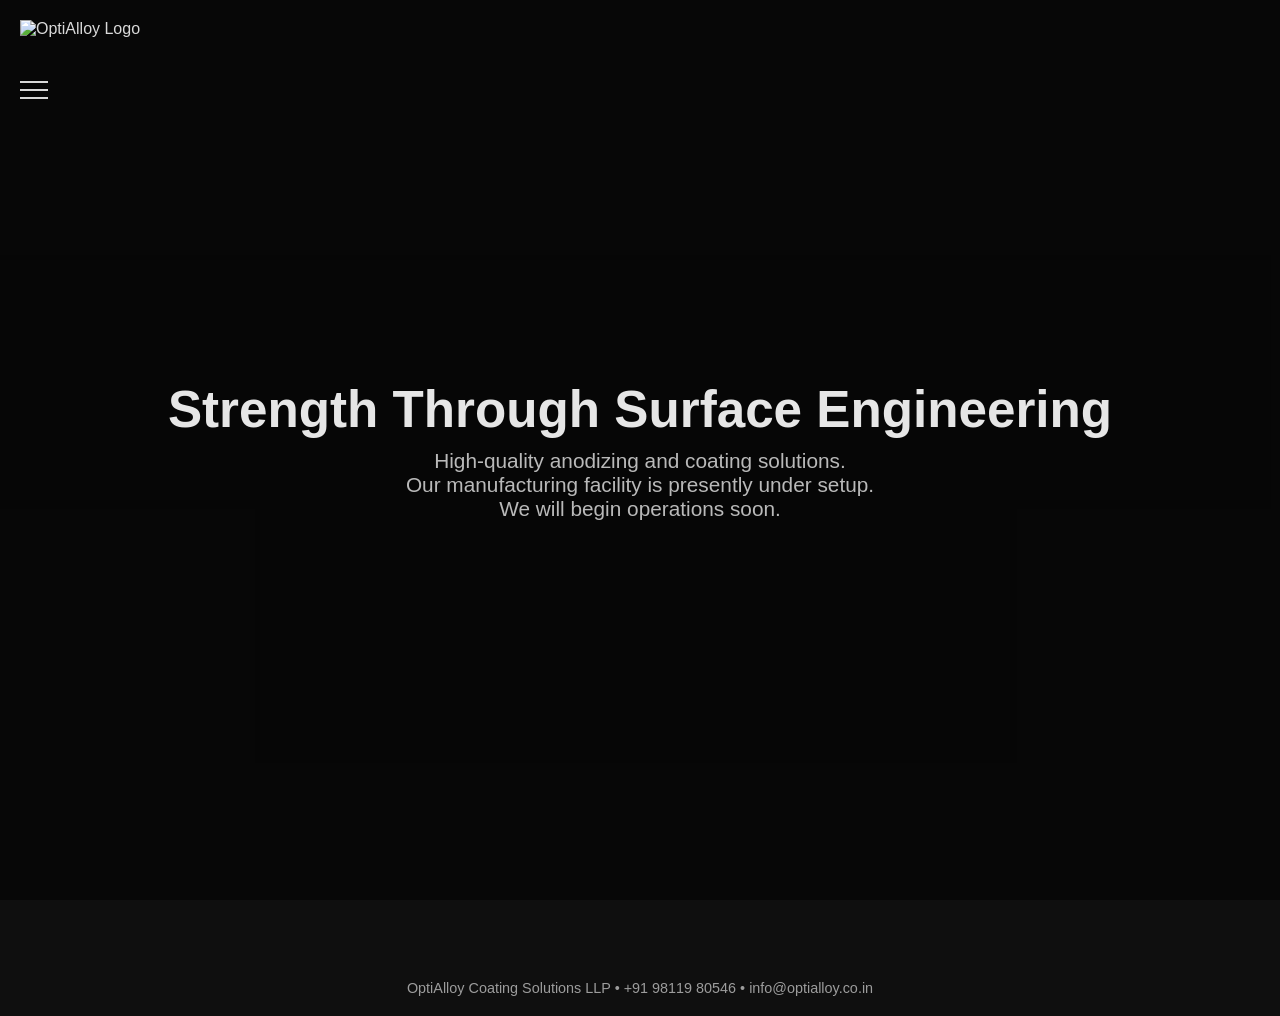
==== index.html @ 9bee5aad "Add files via upload Initial website upload" ====
<!DOCTYPE html>
<html lang="en">
<head>
  <meta charset="UTF-8">

  <!-- SEO TITLE (appears in Google results) -->
  <title>OptiAlloy – Anodizing & Surface Engineering Solutions</title>

  <!-- META DESCRIPTION (VERY important for SEO ranking + click‑through rate) -->
  <meta name="description" 
        content="OptiAlloy provides high‑quality anodizing, conversion coating, and surface engineering solutions for aerospace, automotive, electronics, and industrial applications.">

  <!-- KEYWORDS (optional but still useful) -->
  <meta name="keywords" 
        content="anodizing, coating solutions, surface engineering, metal finishing, corrosion resistance, OptiAlloy, industrial coatings, Anodized aluminum, Anodizing aluminum">

  <!-- VIEWPORT (required for mobile SEO) -->
  <meta name="viewport" content="width=device-width, initial-scale=1.0">

  <!-- OPEN GRAPH (for social media previews) -->
  <meta property="og:title" content="OptiAlloy – Surface Engineering Experts">
  <meta property="og:description" content="High‑quality anodizing and coating solutions for industrial applications.">
  <meta property="og:image" content="images/factory.jpg.jpeg">
  <meta property="og:type" content="website">

  <!-- FAVICON (optional but recommended) -->
  <link rel="icon" type="image/png" href="images/your-logo-file.png">

  <!-- CSS -->
  <link rel="stylesheet" href="style.css">
</head>

<body>

  <!-- TOP BAR WITH LOGO + HAMBURGER -->
  <div class="top-bar">
    <img src="images/your-logo-file.png" alt="OptiAlloy Logo" class="logo">
    <div class="hamburger" id="hamburger">
      <div></div>
      <div></div>
      <div></div>
    </div>
  </div>

  <!-- FULLSCREEN LOADER -->
  <div class="loader-screen">
    <div class="loader"></div>
    <div class="loader-text">OptiAlloy</div>
  </div>

  <!-- Slide Menu -->
  <nav class="side-menu" id="sideMenu">
    <a href="index.html">Home</a>
    <a href="about.html">About</a>
    <a href="process.html">Anodizing Process</a>
    <a href="contact.html">Contact</a>
  </nav>

  <!-- HERO SECTION -->
  <section class="hero">
    <h1>Strength Through Surface Engineering</h1>
    <p>High‑quality anodizing and coating solutions.</p>

    <!-- NEW MESSAGE -->
    <p class="facility-note">
      Our manufacturing facility is presently under setup.<br>
      We will begin operations soon.
    </p>
  </section>

  <!-- FOOTER -->
  <footer>
    OptiAlloy Coating Solutions LLP • +91 98119 80546 • info@optialloy.co.in
  </footer>

  <script src="script.js"></script>
</body>
</html>
---- style.css ----
/* GLOBAL RESET */
* {
  margin: 0;
  padding: 0;
  box-sizing: border-box;
}

body {
  font-family: "Poppins", sans-serif;
  background: #0f0f0f;
  color: #d9d9d9;
  overflow-x: hidden;
}

/* TOP BAR WITH LOGO ABOVE HAMBURGER */
.top-bar {
  position: fixed;
  top: 20px;
  left: 20px;
  display: flex;
  flex-direction: column;
  align-items: flex-start;
  gap: 10px;
  z-index: 11000;
}

.logo {
  height: 45px;
  width: auto;
  object-fit: contain;
  animation: flicker 1.2s linear forwards;
}

@keyframes flicker {
  0% { opacity: 0; }
  10% { opacity: 1; }
  20% { opacity: 0.3; }
  30% { opacity: 1; }
  40% { opacity: 0.2; }
  50% { opacity: 1; }
  100% { opacity: 1; }
}

/* HAMBURGER MENU */
.hamburger {
  width: 28px;
  cursor: pointer;
  z-index: 11000;
}

.hamburger div {
  width: 100%;
  height: 2px;
  background: #d9d9d9;
  margin: 6px 0;
  transition: 0.3s ease;
}

.hamburger:hover div:nth-child(1) { transform: translateX(3px); }
.hamburger:hover div:nth-child(2) { transform: translateX(6px); }
.hamburger:hover div:nth-child(3) { transform: translateX(9px); }

/* SLIDE MENU */
.side-menu {
  position: fixed;
  top: 0;
  left: -260px;
  width: 260px;
  height: 100%;
  backdrop-filter: blur(12px);
  background: rgba(30, 30, 30, 0.7);
  padding-top: 140px;
  display: flex;
  flex-direction: column;
  transition: 0.4s ease;
  z-index: 9999;
}

.side-menu a {
  color: #d9d9d9;
  padding: 18px 30px;
  text-decoration: none;
  font-size: 1.2em;
  transition: 0.3s;
}

.side-menu a:hover {
  background: rgba(255,255,255,0.08);
  padding-left: 40px;
}

.side-menu.open {
  left: 0;
}

/* HERO SECTION */
.hero {
  height: 100vh;
  background: url("images/factory.jpg.jpeg") center/cover no-repeat;
  display: flex;
  flex-direction: column;
  justify-content: center;
  align-items: center;
  text-align: center;
  padding: 20px;
  position: relative;
  animation: zoomIn 1.8s ease-out forwards;
  transform: scale(1.05);
  opacity: 0;
}

@keyframes zoomIn {
  to {
    transform: scale(1);
    opacity: 1;
  }
}

.hero::before {
  content: "";
  position: absolute;
  top: 0;
  left: 0;
  width: 100%;
  height: 100%;
  background: rgba(0,0,0,0.55);
  z-index: 1;
}

.hero h1,
.hero p {
  position: relative;
  z-index: 2;
}

.hero h1 {
  font-size: 3.2em;
  font-weight: 700;
  margin-bottom: 10px;
  color: #e6e6e6;
}

.hero p {
  font-size: 1.3em;
  opacity: 0.85;
}

/* INTERNAL PAGE CONTENT */
.content-page {
  padding: 120px 20px;
  max-width: 900px;
  margin: auto;
  color: #d9d9d9;
}

.content-page p {
  margin-bottom: 18px;
  line-height: 1.6;
}

/* FOOTER */
footer {
  width: 100%;
  text-align: center;
  padding: 20px 0;
  color: #d9d9d9;
  opacity: 0.7;
  font-size: 0.9em;
  margin-top: 60px;
}

/* LOADER SCREEN */
.loader-screen {
  position: fixed;
  top: 0;
  left: 0;
  width: 100%;
  height: 100%;
  background: #0f0f0f;
  display: flex;
  flex-direction: column;
  justify-content: center;
  align-items: center;
  z-index: 20000;
  transition: opacity 0.6s ease;
}

.loader {
  width: 85px;
  height: 85px;
  border-radius: 50%;
  border: 3px solid transparent;
  border-top: 3px solid #d9d9d9;
  border-right: 3px solid #7a7a7a;
  mask-image: radial-gradient(circle, transparent 40%, black 60%);
  animation: spin 1s linear infinite;
  margin-bottom: 12px;
}

@keyframes spin {
  from { transform: rotate(0deg); }
  to   { transform: rotate(360deg); }
}

.loader-text {
  font-size: 1.8em;
  letter-spacing: 2px;
  color: #d9d9d9;
  opacity: 0;
  animation: fadeIn 1.2s ease forwards;
  animation-delay: 0.4s;
}

@keyframes fadeIn {
  to { opacity: 1; }
}

/* ⭐ ABOUT PAGE — TEXT LEFT + SLIDER RIGHT */
.about-wrapper {
  display: flex;
  justify-content: space-between;
  align-items: flex-start;
  gap: 40px;
  padding: 140px 20px;
  max-width: 1200px;
  margin: auto;
}

/* LEFT TEXT */
.about-text {
  flex: 1;
  max-width: 600px;
}

.about-text p {
  margin-bottom: 20px;
  line-height: 1.65;
}

/* RIGHT IMAGE SLIDER */
.about-slider {
  width: 350px;
  height: 260px;
  overflow: hidden;
  border-radius: 10px;
  position: relative;
}

.about-slider img {
  width: 100%;
  height: 100%;
  object-fit: cover;
  position: absolute;
  opacity: 0;
  transition: opacity 0.8s ease;
}

.about-slider img.active {
  opacity: 1;
}

/* MOBILE — STACKED */
@media (max-width: 900px) {
  .about-wrapper {
    flex-direction: column;
    text-align: left;
  }

  .about-slider {
    width: 100%;
    height: 240px;
  }
}
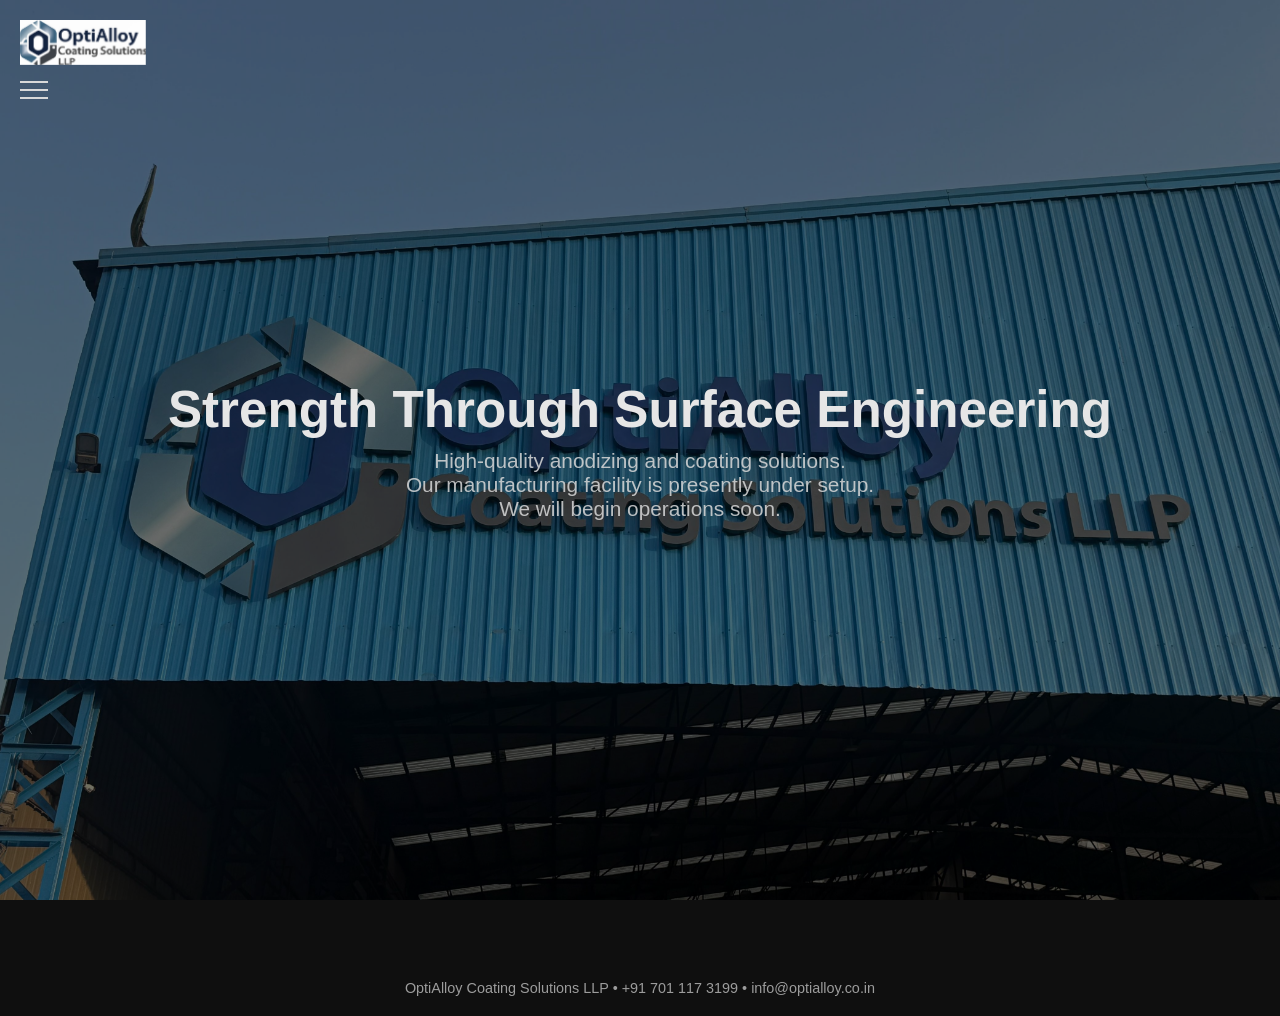
==== commit 8a3c5997: "Add files via upload" ====
--- a/index.html
+++ b/index.html
@@ -70,7 +70,7 @@
 
   <!-- FOOTER -->
   <footer>
-    OptiAlloy Coating Solutions LLP • +91 98119 80546 • info@optialloy.co.in
+    OptiAlloy Coating Solutions LLP • +91 701 117 3199 • info@optialloy.co.in
   </footer>
 
   <script src="script.js"></script>
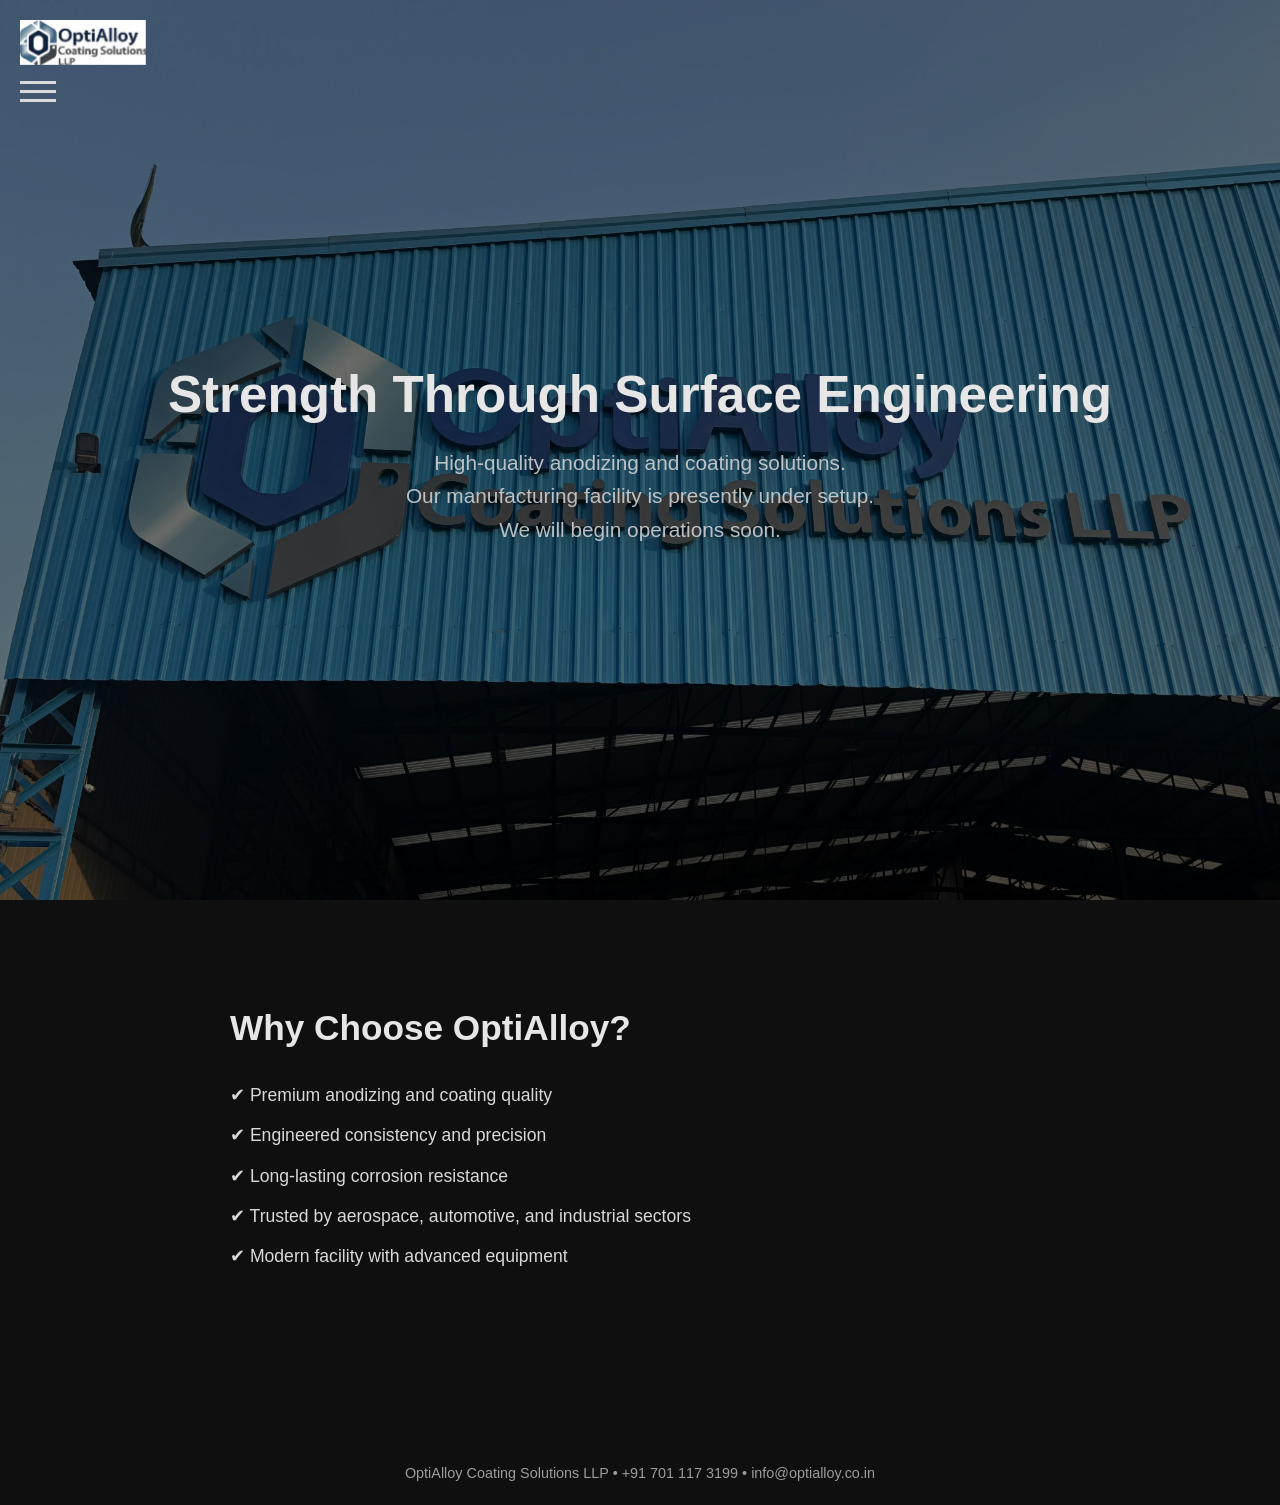
==== commit c3812027: "Enhance index.html with new content sections Added a 'Why Choose OptiAlloy?' section with key benefi" ====
--- a/index.html
+++ b/index.html
@@ -3,27 +3,27 @@
 <head>
   <meta charset="UTF-8">
 
-  <!-- SEO TITLE (appears in Google results) -->
+  <!-- SEO TITLE -->
   <title>OptiAlloy – Anodizing & Surface Engineering Solutions</title>
 
-  <!-- META DESCRIPTION (VERY important for SEO ranking + click‑through rate) -->
+  <!-- META DESCRIPTION -->
   <meta name="description" 
         content="OptiAlloy provides high‑quality anodizing, conversion coating, and surface engineering solutions for aerospace, automotive, electronics, and industrial applications.">
 
-  <!-- KEYWORDS (optional but still useful) -->
+  <!-- KEYWORDS -->
   <meta name="keywords" 
-        content="anodizing, coating solutions, surface engineering, metal finishing, corrosion resistance, OptiAlloy, industrial coatings, Anodized aluminum, Anodizing aluminum">
+        content="anodizing, coating solutions, surface engineering, metal finishing, corrosion resistance, OptiAlloy, industrial coatings, anodized aluminum, anodizing aluminum">
 
-  <!-- VIEWPORT (required for mobile SEO) -->
+  <!-- VIEWPORT -->
   <meta name="viewport" content="width=device-width, initial-scale=1.0">
 
-  <!-- OPEN GRAPH (for social media previews) -->
+  <!-- OPEN GRAPH -->
   <meta property="og:title" content="OptiAlloy – Surface Engineering Experts">
   <meta property="og:description" content="High‑quality anodizing and coating solutions for industrial applications.">
   <meta property="og:image" content="images/factory.jpg.jpeg">
   <meta property="og:type" content="website">
 
-  <!-- FAVICON (optional but recommended) -->
+  <!-- FAVICON -->
   <link rel="icon" type="image/png" href="images/your-logo-file.png">
 
   <!-- CSS -->
@@ -32,7 +32,7 @@
 
 <body>
 
-  <!-- TOP BAR WITH LOGO + HAMBURGER -->
+  <!-- TOP BAR -->
   <div class="top-bar">
     <img src="images/your-logo-file.png" alt="OptiAlloy Logo" class="logo">
     <div class="hamburger" id="hamburger">
@@ -42,17 +42,10 @@
     </div>
   </div>
 
-  <!-- FULLSCREEN LOADER -->
-  <div class="loader-screen">
-    <div class="loader"></div>
-    <div class="loader-text">OptiAlloy</div>
-  </div>
-
-  <!-- Slide Menu -->
+  <!-- SLIDE MENU -->
   <nav class="side-menu" id="sideMenu">
     <a href="index.html">Home</a>
     <a href="about.html">About</a>
-    <a href="process.html">Anodizing Process</a>
     <a href="contact.html">Contact</a>
   </nav>
 
@@ -61,11 +54,22 @@
     <h1>Strength Through Surface Engineering</h1>
     <p>High‑quality anodizing and coating solutions.</p>
 
-    <!-- NEW MESSAGE -->
     <p class="facility-note">
       Our manufacturing facility is presently under setup.<br>
       We will begin operations soon.
     </p>
+  </section>
+
+  <!-- WHY US SECTION -->
+  <section class="why-us">
+    <h2>Why Choose OptiAlloy?</h2>
+    <ul>
+      <li>✔ Premium anodizing and coating quality</li>
+      <li>✔ Engineered consistency and precision</li>
+      <li>✔ Long‑lasting corrosion resistance</li>
+      <li>✔ Trusted by aerospace, automotive, and industrial sectors</li>
+      <li>✔ Modern facility with advanced equipment</li>
+    </ul>
   </section>
 
   <!-- FOOTER -->
@@ -73,6 +77,7 @@
     OptiAlloy Coating Solutions LLP • +91 701 117 3199 • info@optialloy.co.in
   </footer>
 
+  <!-- SCRIPT -->
   <script src="script.js"></script>
 </body>
 </html>
--- a/style.css
+++ b/style.css
@@ -5,11 +5,18 @@
   box-sizing: border-box;
 }
 
+/* CONSISTENT BASE FONT SIZE */
+html {
+  font-size: 16px; /* ensures same text size across all pages */
+}
+
 body {
   font-family: "Poppins", sans-serif;
   background: #0f0f0f;
   color: #d9d9d9;
   overflow-x: hidden;
+  font-size: 1rem; /* always relative to html base */
+  line-height: 1.6;
 }
 
 /* TOP BAR WITH LOGO ABOVE HAMBURGER */
@@ -43,14 +50,14 @@
 
 /* HAMBURGER MENU */
 .hamburger {
-  width: 28px;
+  width: 36px;   /* fixed size for consistency */
   cursor: pointer;
   z-index: 11000;
 }
 
 .hamburger div {
   width: 100%;
-  height: 2px;
+  height: 3px;   /* fixed thickness */
   background: #d9d9d9;
   margin: 6px 0;
   transition: 0.3s ease;
@@ -80,7 +87,7 @@
   color: #d9d9d9;
   padding: 18px 30px;
   text-decoration: none;
-  font-size: 1.2em;
+  font-size: 1.2rem; /* consistent link size */
   transition: 0.3s;
 }
 
@@ -134,28 +141,38 @@
 }
 
 .hero h1 {
-  font-size: 3.2em;
+  font-size: 3.2rem; /* consistent heading size */
   font-weight: 700;
   margin-bottom: 10px;
   color: #e6e6e6;
 }
 
 .hero p {
-  font-size: 1.3em;
+  font-size: 1.3rem; /* consistent paragraph size */
   opacity: 0.85;
 }
 
 /* INTERNAL PAGE CONTENT */
 .content-page {
+  min-height: 100vh;       /* always fill screen height */
   padding: 120px 20px;
   max-width: 900px;
   margin: auto;
   color: #d9d9d9;
+  display: flex;
+  flex-direction: column;
+  justify-content: center; /* vertically center content */
+}
+
+.content-page h1 {
+  font-size: 2.4rem; /* consistent heading size */
+  margin-bottom: 20px;
 }
 
 .content-page p {
   margin-bottom: 18px;
   line-height: 1.6;
+  font-size: 1rem; /* consistent paragraph size */
 }
 
 /* FOOTER */
@@ -165,7 +182,7 @@
   padding: 20px 0;
   color: #d9d9d9;
   opacity: 0.7;
-  font-size: 0.9em;
+  font-size: 0.9rem;
   margin-top: 60px;
 }
 
@@ -203,7 +220,7 @@
 }
 
 .loader-text {
-  font-size: 1.8em;
+  font-size: 1.8rem;
   letter-spacing: 2px;
   color: #d9d9d9;
   opacity: 0;
@@ -226,7 +243,6 @@
   margin: auto;
 }
 
-/* LEFT TEXT */
 .about-text {
   flex: 1;
   max-width: 600px;
@@ -235,9 +251,9 @@
 .about-text p {
   margin-bottom: 20px;
   line-height: 1.65;
-}
-
-/* RIGHT IMAGE SLIDER */
+  font-size: 1rem; /* consistent text size */
+}
+
 .about-slider {
   width: 350px;
   height: 260px;
@@ -259,7 +275,34 @@
   opacity: 1;
 }
 
-/* MOBILE — STACKED */
+/* WHY US SECTION */
+.why-us {
+  padding: 100px 20px;
+  max-width: 900px;
+  margin: auto;
+  text-align: left;       /* align text to the left */
+  padding-left: 40px;     /* shift content slightly right */
+}
+
+.why-us h2 {
+  font-size: 2.2rem;
+  margin-bottom: 25px;
+  color: #e6e6e6;
+}
+
+.why-us ul {
+  list-style: none;
+  padding: 0;
+}
+
+.why-us li {
+  font-size: 1.1rem;
+  margin-bottom: 12px;
+  line-height: 1.6;
+  color: #d9d9d9;
+}
+
+/* MOBILE RESPONSIVE FIXES */
 @media (max-width: 900px) {
   .about-wrapper {
     flex-direction: column;
@@ -270,4 +313,18 @@
     width: 100%;
     height: 240px;
   }
-}
+
+  .why-us {
+    padding-left: 20px; /* less offset on smaller screens */
+  }
+}
+
+@media (max-width: 768px) {
+  .hero h1 {
+    font-size: 2rem;
+    line-height: 1.2;
+  }
+
+  .hero p {
+    font-size: 1rem;
+    margin-top: 8px
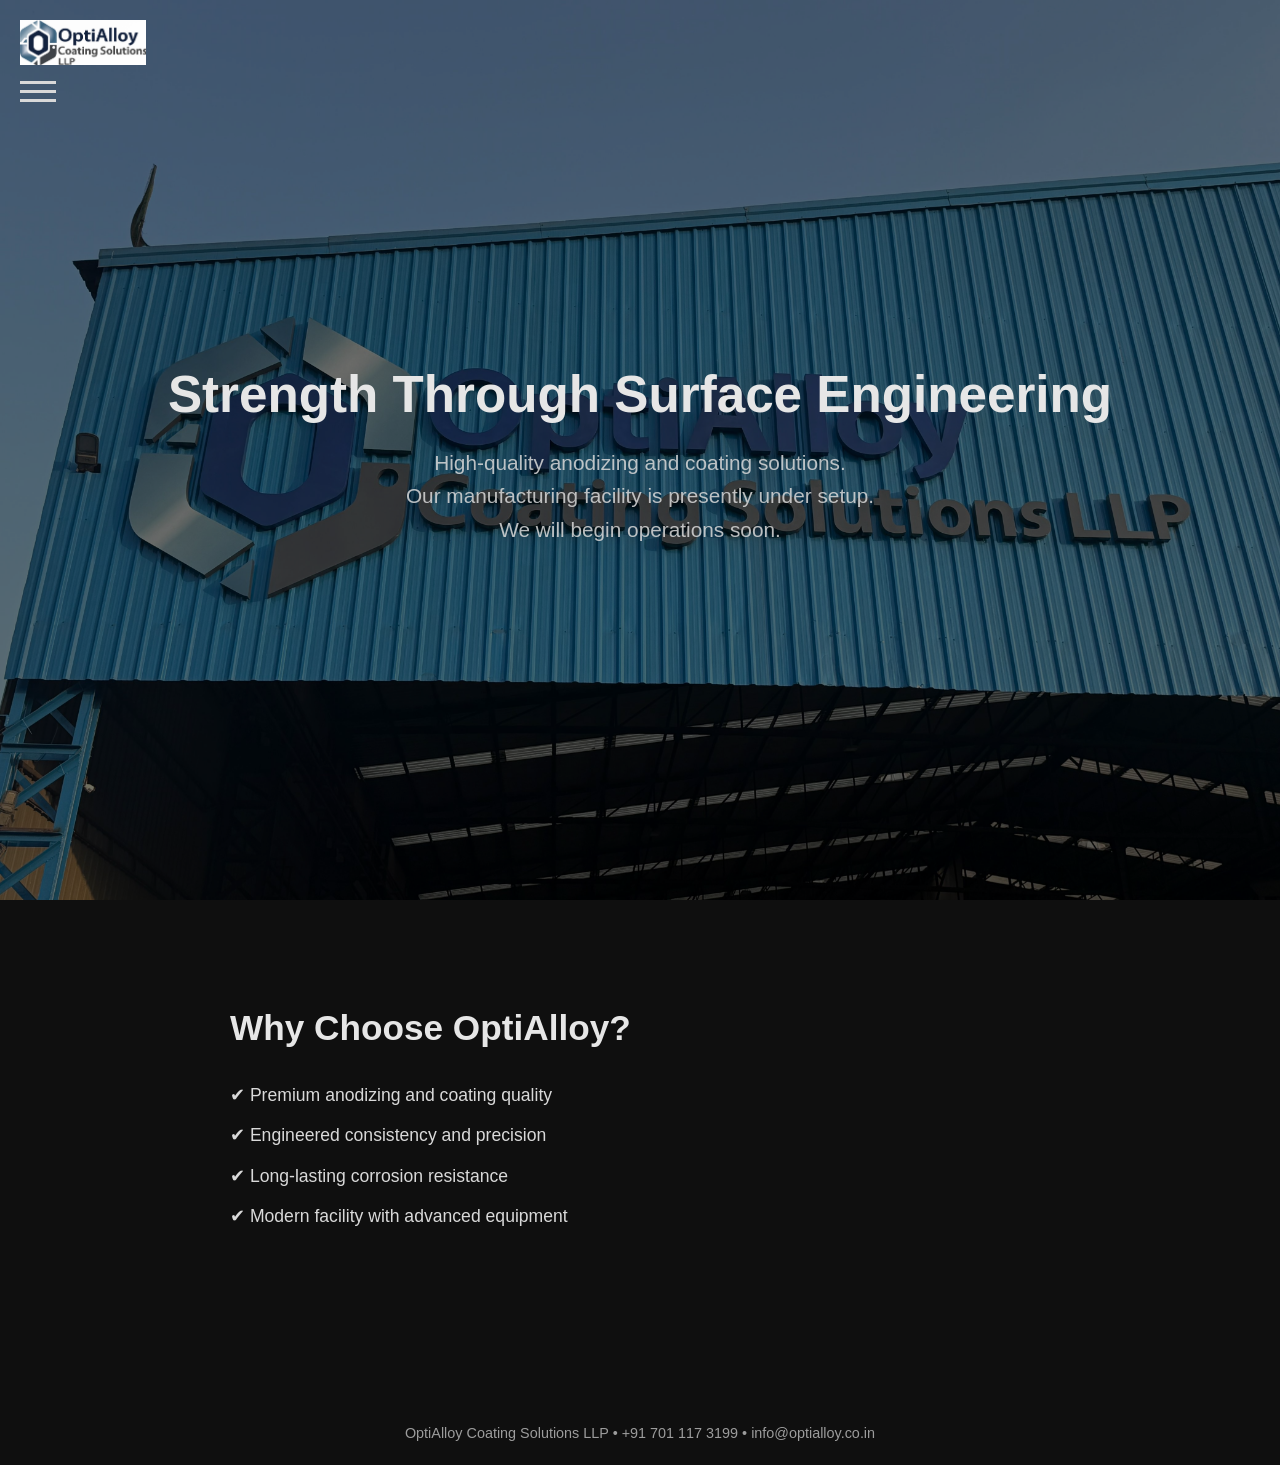
==== commit 5e603a84: "Update index.html" ====
--- a/index.html
+++ b/index.html
@@ -67,7 +67,6 @@
       <li>✔ Premium anodizing and coating quality</li>
       <li>✔ Engineered consistency and precision</li>
       <li>✔ Long‑lasting corrosion resistance</li>
-      <li>✔ Trusted by aerospace, automotive, and industrial sectors</li>
       <li>✔ Modern facility with advanced equipment</li>
     </ul>
   </section>
@@ -81,3 +80,4 @@
   <script src="script.js"></script>
 </body>
 </html>
+
--- a/style.css
+++ b/style.css
@@ -302,29 +302,30 @@
   color: #d9d9d9;
 }
 
-/* MOBILE RESPONSIVE FIXES */
-@media (max-width: 900px) {
-  .about-wrapper {
-    flex-direction: column;
-    text-align: left;
-  }
-
-  .about-slider {
-    width: 100%;
-    height: 240px;
-  }
-
-  .why-us {
-    padding-left: 20px; /* less offset on smaller screens */
-  }
-}
-
-@media (max-width: 768px) {
-  .hero h1 {
-    font-size: 2rem;
-    line-height: 1.2;
-  }
-
-  .hero p {
-    font-size: 1rem;
-    margin-top: 8px+/* ABOUT PAGE BACKGROUND PARALLAX */
+.about-bg {
+  background: url("images/about-background.png") center 75%/cover no-repeat;
+  padding: 120px 20px;
+  position: relative;
+  background-attachment: fixed; /* parallax effect */
+}
+
+.about-bg::before {
+  content: "";
+  position: absolute;
+  top: 0;
+  left: 0;
+  width: 100%;
+  height: 100%;
+  background: rgba(0,0,0,0.55);
+  z-index: 1;
+}
+
+.about-content {
+  position: relative;
+  z-index: 2;
+  max-width: 900px;
+  margin: auto;
+  color: #d9d9d9;
+}
+
